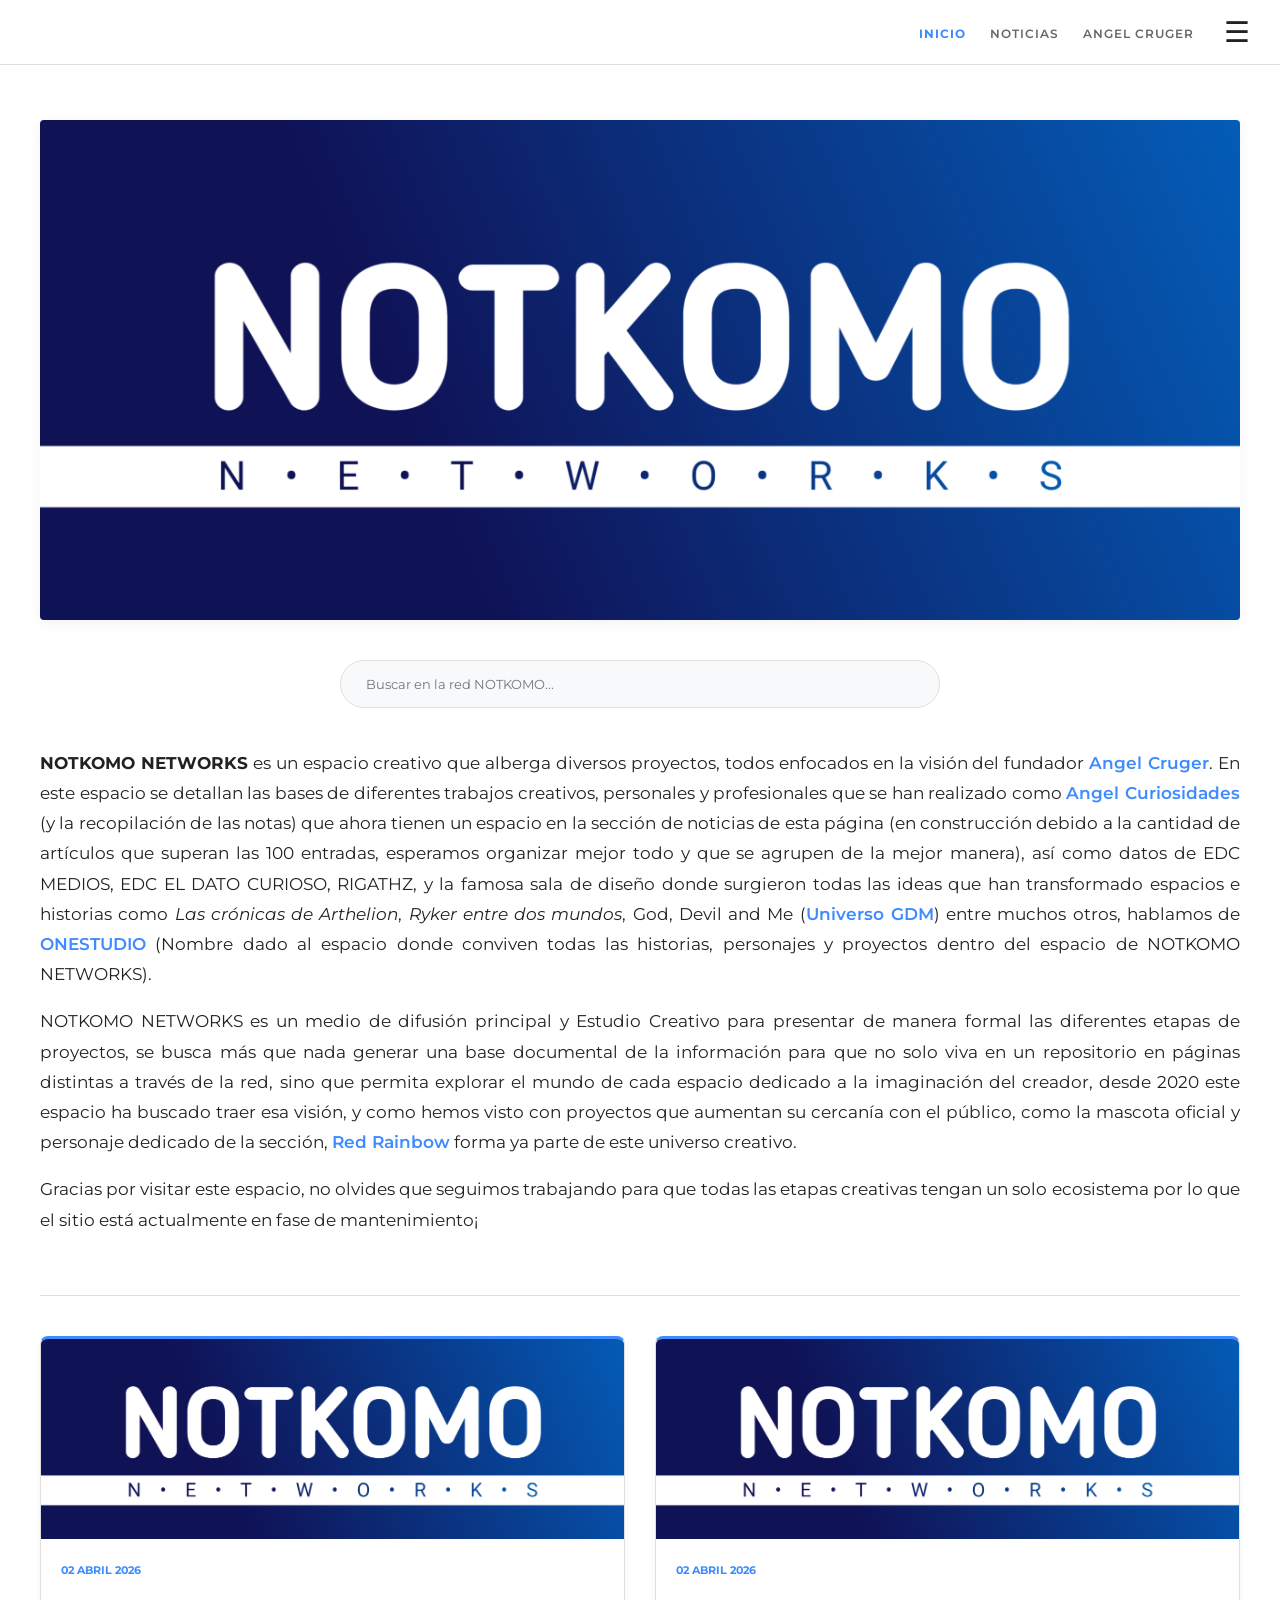
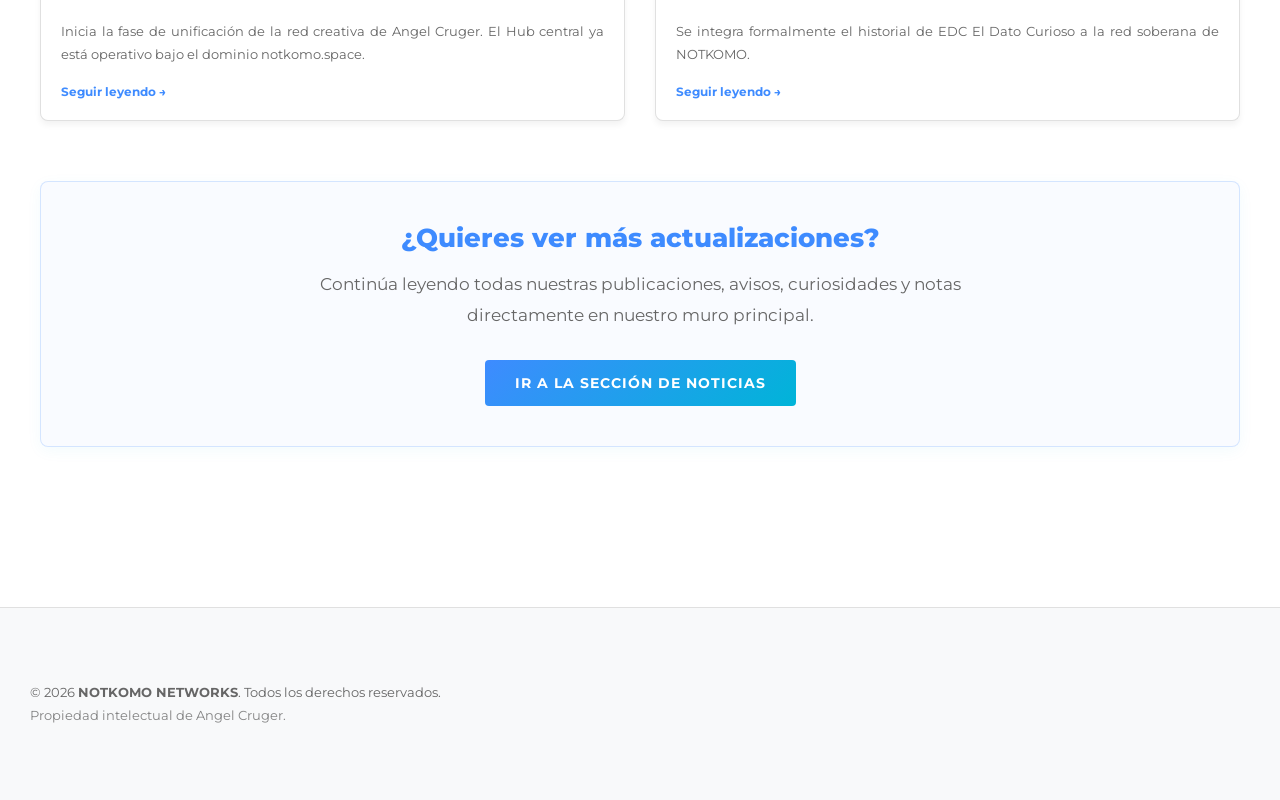
==== index.html @ 99263d66 "Update index.html" ====
<!DOCTYPE html>
<html lang="es">
<head>
    <meta charset="UTF-8">
    <meta name="viewport" content="width=device-width, initial-scale=1.0">
    <title>NOTKOMO NETWORKS | Portal Oficial</title>
    <link rel="stylesheet" href="style.css">
    <link href="https://fonts.googleapis.com/css2?family=Montserrat:wght@300;400;700;800&display=swap" rel="stylesheet">
    <style>
        .hero-hub { padding: 120px 20px 60px; max-width: 1200px; margin: 0 auto; }
        
        .main-logo { 
            width: 100%; 
            max-width: 1200px; 
            height: auto; 
            margin-bottom: 40px; 
            border-radius: 4px;
            box-shadow: 0 4px 15px rgba(0,0,0,0.05);
            object-fit: cover;
            display: block;
        }

        .search-container { margin: 0 auto 40px auto; max-width: 600px; position: relative; }
        .search-bar {
            width: 100%; padding: 15px 25px; background: var(--bg-alt);
            border: 1px solid var(--border-color); border-radius: 50px; color: var(--text-main);
            font-family: 'Montserrat', sans-serif; outline: none; transition: 0.3s;
            box-sizing: border-box;
        }
        .search-bar:focus { border-color: var(--primary-color); background: #ffffff; box-shadow: 0 0 10px rgba(62, 139, 255, 0.1); }
        
        /* Estilos del texto de introducción */
        .hub-description { color: var(--text-main); line-height: 1.8; font-size: 1.05rem; margin-bottom: 60px; text-align: justify; }
        .hub-description a { color: var(--primary-color); text-decoration: none; font-weight: 600; }
        .hub-description a:hover { text-decoration: underline; }
        
        .section-label { color: var(--primary-color); font-family: monospace; letter-spacing: 4px; text-transform: uppercase; font-size: 0.8rem; display: block; margin-bottom: 20px; text-align: center; }
        #grid-preview-home { display: grid; grid-template-columns: repeat(auto-fit, minmax(280px, 1fr)); gap: 30px; }

        /* Estilos del cuadro de Actualizaciones (Estilo NOTKOMO: Azul/Cian) */
        .cta-noticias {
            background-color: rgba(62, 139, 255, 0.03); /* Fondo muy tenue azul */
            border: 1px solid rgba(62, 139, 255, 0.2); /* Borde azul suave */
            border-radius: 8px;
            padding: 40px 30px;
            text-align: center;
            margin-top: 60px;
            box-shadow: 0 4px 15px rgba(0, 180, 216, 0.05);
        }
        .cta-noticias h3 {
            color: var(--primary-color); /* Azul NOTKOMO */
            font-size: 1.6rem;
            margin-top: 0;
            margin-bottom: 15px;
            font-weight: 800;
        }
        .cta-noticias p {
            color: var(--text-muted);
            font-size: 1.05rem;
            margin-bottom: 30px;
            text-align: center; 
            max-width: 700px;
            margin-left: auto;
            margin-right: auto;
        }
        .btn-notkomo {
            background: linear-gradient(135deg, #3E8BFF, #00B4D8); /* Degradado Azul a Cian */
            color: #FFFFFF;
            padding: 15px 30px;
            text-decoration: none;
            font-size: 0.85rem;
            font-weight: bold;
            text-transform: uppercase;
            border-radius: 4px;
            display: inline-block;
            transition: transform 0.3s, box-shadow 0.3s;
            letter-spacing: 1px;
            border: none;
        }
        .btn-notkomo:hover { 
            transform: translateY(-3px);
            box-shadow: 0 6px 15px rgba(0, 180, 216, 0.3); /* Sombra cian al pasar el mouse */
        }

    </style>
</head>
<body>

    <main class="hero-hub">
        <img src="logo_notkomo_blue.png" alt="NOTKOMO NETWORKS" class="main-logo">

        <div class="search-container">
            <form action="bitacora.html" method="GET">
                <input type="text" name="q" class="search-bar" placeholder="Buscar en la red NOTKOMO...">
            </form>
        </div>

        <div class="hub-description">
            <p>
                <strong>NOTKOMO NETWORKS</strong> es un espacio creativo que alberga diversos proyectos, todos enfocados en la visión del fundador <a href="angel-cruger.html">Angel Cruger</a>. En este espacio se detallan las bases de diferentes trabajos creativos, personales y profesionales que se han realizado como <a href="angel-curiosidades.html">Angel Curiosidades</a> (y la recopilación de las notas) que ahora tienen un espacio en la sección de noticias de esta página (en construcción debido a la cantidad de artículos que superan las 100 entradas, esperamos organizar mejor todo y que se agrupen de la mejor manera), así como datos de EDC MEDIOS, EDC EL DATO CURIOSO, RIGATHZ, y la famosa sala de diseño donde surgieron todas las ideas que han transformado espacios e historias como <em>Las crónicas de Arthelion</em>, <em>Ryker entre dos mundos</em>, God, Devil and Me (<a href="gdm.html">Universo GDM</a>) entre muchos otros, hablamos de <a href="onestudios.html">ONESTUDIO</a> (Nombre dado al espacio donde conviven todas las historias, personajes y proyectos dentro del espacio de NOTKOMO NETWORKS).
            </p>
            <p>
                NOTKOMO NETWORKS es un medio de difusión principal y Estudio Creativo para presentar de manera formal las diferentes etapas de proyectos, se busca más que nada generar una base documental de la información para que no solo viva en un repositorio en páginas distintas a través de la red, sino que permita explorar el mundo de cada espacio dedicado a la imaginación del creador, desde 2020 este espacio ha buscado traer esa visión, y como hemos visto con proyectos que aumentan su cercanía con el público, como la mascota oficial y personaje dedicado de la sección, <a href="red-rainbow.html">Red Rainbow</a> forma ya parte de este universo creativo.
            </p>
            <p>
                Gracias por visitar este espacio, no olvides que seguimos trabajando para que todas las etapas creativas tengan un solo ecosistema por lo que el sitio está actualmente en fase de mantenimiento¡
            </p>
        </div>

        <hr style="border: 0; border-top: 1px solid var(--border-color); margin: 40px 0;">

        <div id="grid-preview-home"></div>

        <div class="cta-noticias">
            <h3>¿Quieres ver más actualizaciones?</h3>
            <p>Continúa leyendo todas nuestras publicaciones, avisos, curiosidades y notas directamente en nuestro muro principal.</p>
            <a href="bitacora.html" class="btn-notkomo">IR A LA SECCIÓN DE NOTICIAS</a>
        </div>

    </main>

    <footer style="padding: 60px 30px; text-align: center; border-top: 1px solid var(--border-color); margin-top: 100px; background: var(--bg-alt);">
        <p style="font-size: 0.8rem; color: var(--text-muted);">
            © 2026 <strong>NOTKOMO NETWORKS</strong>. Todos los derechos reservados. <br>
            <span style="opacity: 0.8;">Propiedad intelectual de Angel Cruger.</span>
        </p>
    </footer>

    <script src="menu.js"></script>
    <script src="noticias.js"></script>
    <script>
        document.addEventListener("DOMContentLoaded", () => {
            if (typeof inyectarNoticias === "function") {
                inyectarNoticias('grid-preview-home', 3);
            }
        });
    </script>
</body>
</html>
---- style.css ----
:root {
    --primary-color: #3E8BFF; /* Azul NOTKOMO */
    --bg-main: #FFFFFF; /* Fondo principal blanco */
    --bg-alt: #F8F9FA; /* Gris muy claro estilo Wiki */
    --border-color: #E0E0E0; /* Bordes grises suaves */
    --text-main: #222222; /* Texto oscuro para leer fácil */
    --text-muted: #666666; /* Texto secundario gris oscuro */
}

body {
    background: var(--bg-main);
    color: var(--text-main);
    font-family: 'Montserrat', sans-serif;
    margin: 0; padding: 0; min-height: 100vh; overflow-x: hidden;
}

/* 1. JUSTIFICACIÓN GLOBAL DE TEXTOS */
p {
    text-align: justify;
    line-height: 1.8;
}

/* Efecto Cristal Claro para la barra superior */
header {
    padding: 15px 30px; display: flex; justify-content: flex-end; align-items: center;
    border-bottom: 1px solid var(--border-color); backdrop-filter: blur(10px); 
    -webkit-backdrop-filter: blur(10px); position: fixed; width: 100%; top: 0; 
    z-index: 100; box-sizing: border-box; background: rgba(255, 255, 255, 0.9);
}

.nav-links a {
    color: var(--text-muted); text-decoration: none; font-size: 0.75rem;
    text-transform: uppercase; letter-spacing: 1px; margin-left: 20px; 
    transition: color 0.3s; font-weight: 600;
}
.nav-links a:hover { color: var(--primary-color); }

.menu-btn {
    background: none; border: none; color: var(--text-main); font-size: 1.8rem;
    cursor: pointer; margin-left: 30px; transition: color 0.3s; display: flex; 
    align-items: center; padding: 0;
}
.menu-btn:hover { color: var(--primary-color); }

/* Menú Lateral Claro */
.sidebar-overlay {
    position: fixed; top: 0; left: 0; width: 100%; height: 100%;
    background: rgba(0, 0, 0, 0.4); backdrop-filter: blur(3px);
    z-index: 998; opacity: 0; visibility: hidden; transition: all 0.3s ease;
}
.sidebar-overlay.active { opacity: 1; visibility: visible; }

.sidebar {
    position: fixed; top: 0; right: -350px; width: 300px; height: 100vh;
    background: #FFFFFF; border-left: 1px solid var(--border-color);
    box-shadow: -5px 0 15px rgba(0,0,0,0.05); z-index: 999; transition: right 0.4s ease; 
    padding: 80px 30px; box-sizing: border-box; overflow-y: auto;
}
.sidebar.active { right: 0; }
.sidebar .close-btn {
    position: absolute; top: 20px; right: 25px; background: none; border: none;
    color: var(--text-muted); font-size: 2.5rem; cursor: pointer; transition: color 0.3s; line-height: 1;
}
.sidebar .close-btn:hover { color: var(--primary-color); }
.sidebar-title { color: var(--text-muted); font-size: 0.85rem; letter-spacing: 2px; margin-bottom: 20px; font-weight: bold; }
.sidebar a { 
    display: block; color: var(--text-main); text-decoration: none; padding: 10px 0; 
    border-bottom: 1px solid var(--bg-alt); font-size: 0.85rem; 
    letter-spacing: 1px; text-transform: uppercase; transition: 0.3s; font-weight: 600;
}
.sidebar a:hover { color: var(--primary-color); padding-left: 10px; border-bottom-color: var(--primary-color); }


/* 2. REGLAS RESTAURADAS PARA LAS TARJETAS GIGANTES */
#grid-preview-home, #grid-notas-recientes {
    display: grid;
    grid-template-columns: repeat(auto-fit, minmax(280px, 1fr)); /* Esto las hace responsivas para móvil y PC */
    gap: 30px;
}

.news-card-home {
    background: #FFFFFF;
    border: 1px solid var(--border-color);
    border-top: 3px solid var(--primary-color);
    border-radius: 8px;
    overflow: hidden;
    display: flex;
    flex-direction: column;
    box-shadow: 0 4px 6px rgba(0,0,0,0.05);
    transition: transform 0.3s, box-shadow 0.3s;
}

.news-card-home:hover {
    transform: translateY(-5px);
    box-shadow: 0 8px 15px rgba(0,0,0,0.1);
}

.card-img-home {
    width: 100%;
    height: 200px; /* Límite estricto de altura */
    object-fit: cover; /* Recorta la imagen sin deformarla para que quepa en la caja */
}

/* Tarjetas horizontales (Bitácora) */
.news-card {
    display: flex; background: #FFFFFF; border: 1px solid var(--border-color);
    border-left: 4px solid var(--primary-color); margin-bottom: 40px; border-radius: 8px;
    box-shadow: 0 4px 6px rgba(0,0,0,0.05); transition: transform 0.3s, box-shadow 0.3s; 
    overflow: hidden; min-height: 200px;
}
.news-card:hover { transform: translateY(-5px); box-shadow: 0 8px 15px rgba(0,0,0,0.1); }
.news-image { flex: 0 0 33%; background: var(--bg-alt); }
.news-image img { width: 100%; height: 100%; object-fit: cover; }

.btn {
    padding: 10px 20px; color: #FFFFFF; background: var(--primary-color); border: 1px solid var(--primary-color);
    text-decoration: none; font-size: 0.7rem; font-weight: bold; text-transform: uppercase;
    transition: all 0.3s ease; display: inline-block; border-radius: 4px;
}
.btn:hover { background: #2b6bc9; border-color: #2b6bc9; }

/* Estilos Wiki (Wikipedia / Blogger Clásico) */
.wiki-container {
    max-width: 1200px; margin: 50px auto; padding: 30px;
    background: #FFFFFF; border-radius: 8px; border: 1px solid var(--border-color);
    box-shadow: 0 2px 10px rgba(0,0,0,0.02);
}
.wiki-toc {
    background: var(--bg-alt); border: 1px solid #a2a9b1; display: inline-block;
    padding: 20px 30px; margin: 20px 0; border-radius: 2px;
}
.wiki-toc h2 { font-size: 1.1rem; color: var(--text-main); margin-top: 0; text-align: center; font-weight: bold; }
.wiki-toc ul { list-style-type: none; padding-left: 0; margin: 0; }
.wiki-toc li { margin-bottom: 8px; font-size: 0.95rem; }
.wiki-toc a { text-decoration: none; color: #0645ad; transition: 0.3s; font-weight: 500; }
.wiki-toc a:hover { text-decoration: underline; }
.wiki-section-title { 
    border-bottom: 1px solid #ccc; padding-bottom: 5px; margin-top: 40px; 
    clear: both; font-size: 1.5rem; color: var(--text-main); font-family: 'Georgia', serif;
}
.content-body { line-height: 1.8; color: var(--text-main); font-size: 1.05rem; }
.content-body a { color: #0645ad; text-decoration: none; }
.content-body a:hover { text-decoration: underline; }

/* Responsividad general para móviles */
@media (max-width: 768px) {
    .news-card { flex-direction: column; }
    .news-image { flex: auto; height: 200px; }
    .wiki-container { padding: 15px; margin-top: 20px; }
}
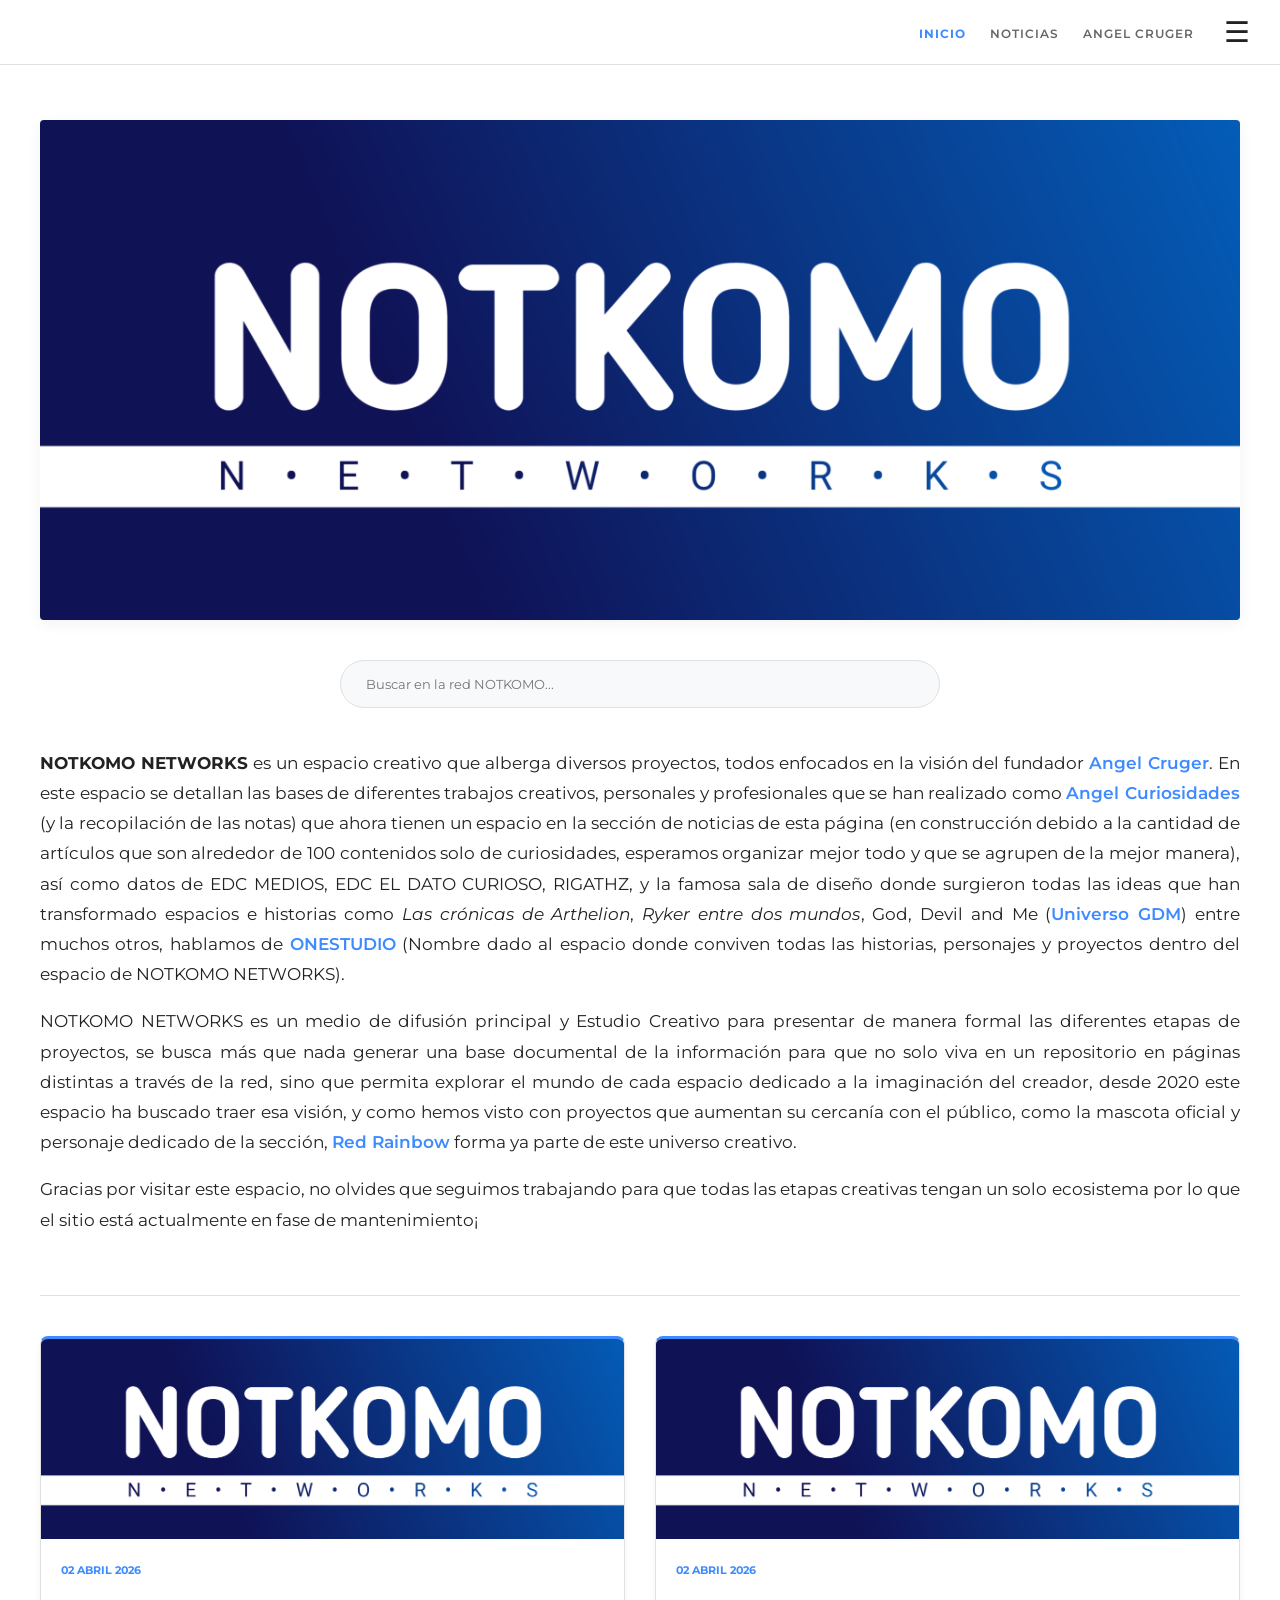
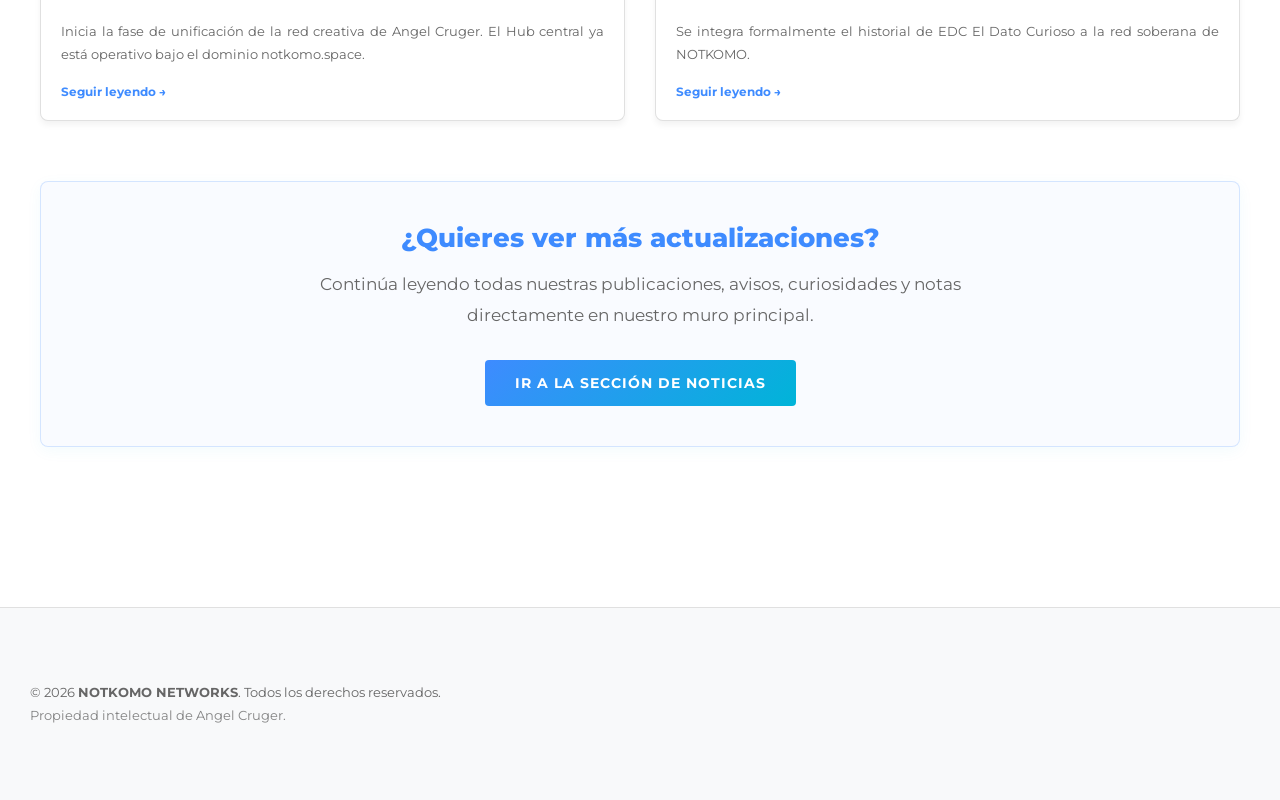
==== commit 92fffd9a: "Update index.html" ====
--- a/index.html
+++ b/index.html
@@ -97,7 +97,7 @@
 
         <div class="hub-description">
             <p>
-                <strong>NOTKOMO NETWORKS</strong> es un espacio creativo que alberga diversos proyectos, todos enfocados en la visión del fundador <a href="angel-cruger.html">Angel Cruger</a>. En este espacio se detallan las bases de diferentes trabajos creativos, personales y profesionales que se han realizado como <a href="angel-curiosidades.html">Angel Curiosidades</a> (y la recopilación de las notas) que ahora tienen un espacio en la sección de noticias de esta página (en construcción debido a la cantidad de artículos que superan las 100 entradas, esperamos organizar mejor todo y que se agrupen de la mejor manera), así como datos de EDC MEDIOS, EDC EL DATO CURIOSO, RIGATHZ, y la famosa sala de diseño donde surgieron todas las ideas que han transformado espacios e historias como <em>Las crónicas de Arthelion</em>, <em>Ryker entre dos mundos</em>, God, Devil and Me (<a href="gdm.html">Universo GDM</a>) entre muchos otros, hablamos de <a href="onestudios.html">ONESTUDIO</a> (Nombre dado al espacio donde conviven todas las historias, personajes y proyectos dentro del espacio de NOTKOMO NETWORKS).
+                <strong>NOTKOMO NETWORKS</strong> es un espacio creativo que alberga diversos proyectos, todos enfocados en la visión del fundador <a href="angel-cruger.html">Angel Cruger</a>. En este espacio se detallan las bases de diferentes trabajos creativos, personales y profesionales que se han realizado como <a href="angel-curiosidades.html">Angel Curiosidades</a> (y la recopilación de las notas) que ahora tienen un espacio en la sección de noticias de esta página (en construcción debido a la cantidad de artículos que son alrededor de 100 contenidos solo de curiosidades, esperamos organizar mejor todo y que se agrupen de la mejor manera), así como datos de EDC MEDIOS, EDC EL DATO CURIOSO, RIGATHZ, y la famosa sala de diseño donde surgieron todas las ideas que han transformado espacios e historias como <em>Las crónicas de Arthelion</em>, <em>Ryker entre dos mundos</em>, God, Devil and Me (<a href="gdm.html">Universo GDM</a>) entre muchos otros, hablamos de <a href="onestudios.html">ONESTUDIO</a> (Nombre dado al espacio donde conviven todas las historias, personajes y proyectos dentro del espacio de NOTKOMO NETWORKS).
             </p>
             <p>
                 NOTKOMO NETWORKS es un medio de difusión principal y Estudio Creativo para presentar de manera formal las diferentes etapas de proyectos, se busca más que nada generar una base documental de la información para que no solo viva en un repositorio en páginas distintas a través de la red, sino que permita explorar el mundo de cada espacio dedicado a la imaginación del creador, desde 2020 este espacio ha buscado traer esa visión, y como hemos visto con proyectos que aumentan su cercanía con el público, como la mascota oficial y personaje dedicado de la sección, <a href="red-rainbow.html">Red Rainbow</a> forma ya parte de este universo creativo.
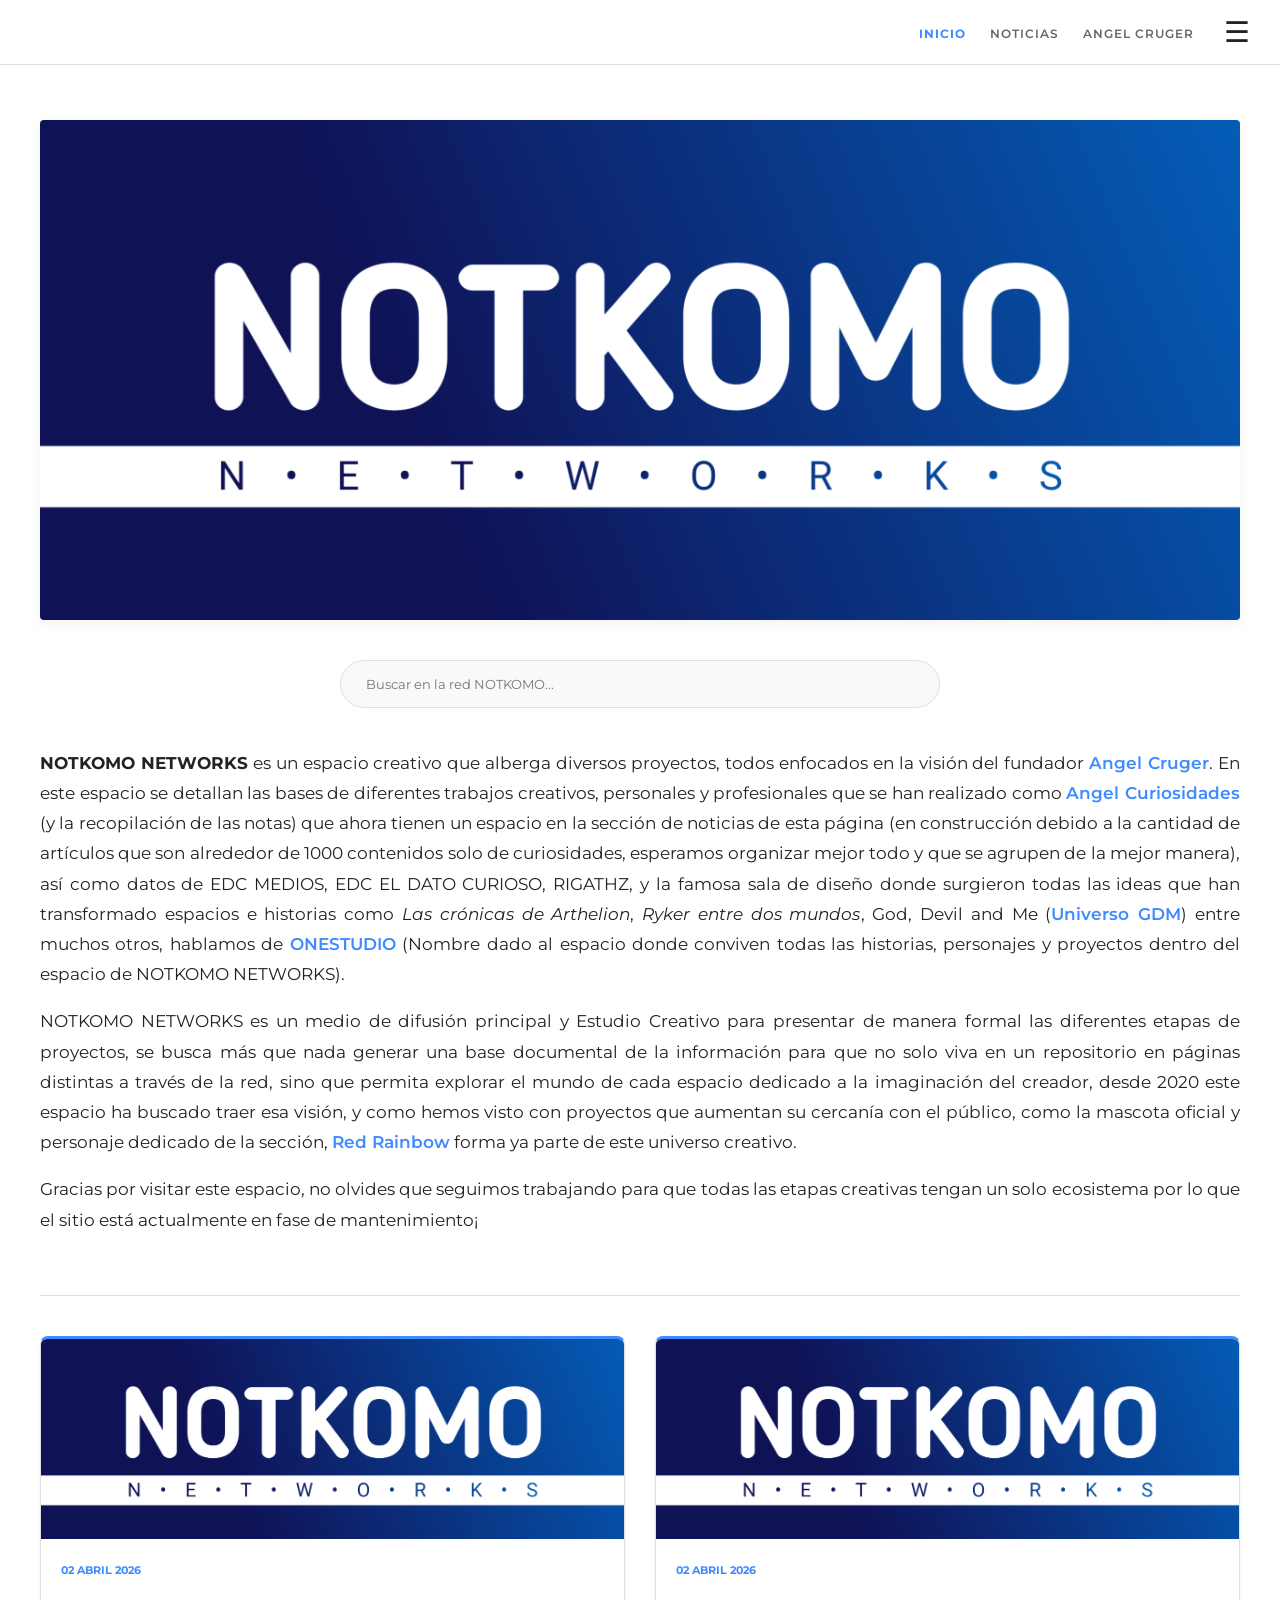
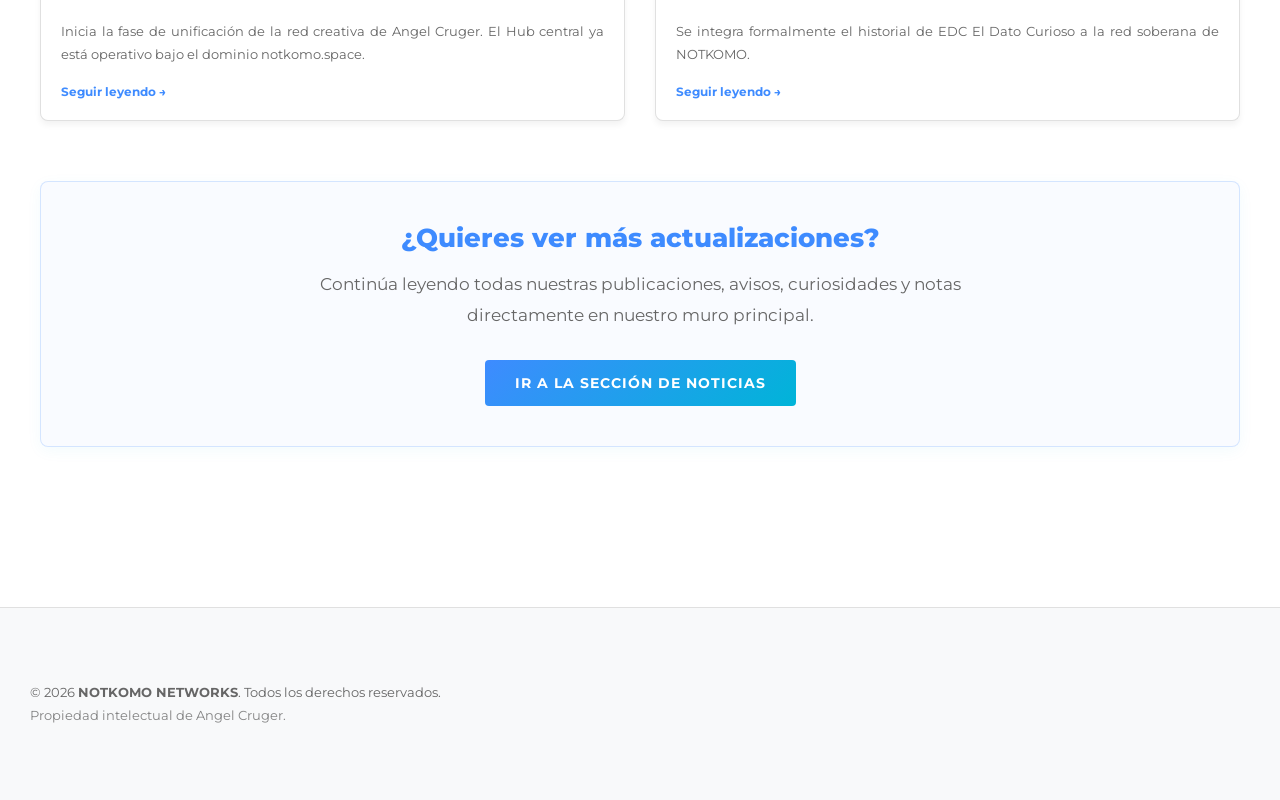
==== commit 9e1c817c: "Update index.html" ====
--- a/index.html
+++ b/index.html
@@ -97,7 +97,7 @@
 
         <div class="hub-description">
             <p>
-                <strong>NOTKOMO NETWORKS</strong> es un espacio creativo que alberga diversos proyectos, todos enfocados en la visión del fundador <a href="angel-cruger.html">Angel Cruger</a>. En este espacio se detallan las bases de diferentes trabajos creativos, personales y profesionales que se han realizado como <a href="angel-curiosidades.html">Angel Curiosidades</a> (y la recopilación de las notas) que ahora tienen un espacio en la sección de noticias de esta página (en construcción debido a la cantidad de artículos que son alrededor de 100 contenidos solo de curiosidades, esperamos organizar mejor todo y que se agrupen de la mejor manera), así como datos de EDC MEDIOS, EDC EL DATO CURIOSO, RIGATHZ, y la famosa sala de diseño donde surgieron todas las ideas que han transformado espacios e historias como <em>Las crónicas de Arthelion</em>, <em>Ryker entre dos mundos</em>, God, Devil and Me (<a href="gdm.html">Universo GDM</a>) entre muchos otros, hablamos de <a href="onestudios.html">ONESTUDIO</a> (Nombre dado al espacio donde conviven todas las historias, personajes y proyectos dentro del espacio de NOTKOMO NETWORKS).
+                <strong>NOTKOMO NETWORKS</strong> es un espacio creativo que alberga diversos proyectos, todos enfocados en la visión del fundador <a href="angel-cruger.html">Angel Cruger</a>. En este espacio se detallan las bases de diferentes trabajos creativos, personales y profesionales que se han realizado como <a href="angel-curiosidades.html">Angel Curiosidades</a> (y la recopilación de las notas) que ahora tienen un espacio en la sección de noticias de esta página (en construcción debido a la cantidad de artículos que son alrededor de 1000 contenidos solo de curiosidades, esperamos organizar mejor todo y que se agrupen de la mejor manera), así como datos de EDC MEDIOS, EDC EL DATO CURIOSO, RIGATHZ, y la famosa sala de diseño donde surgieron todas las ideas que han transformado espacios e historias como <em>Las crónicas de Arthelion</em>, <em>Ryker entre dos mundos</em>, God, Devil and Me (<a href="gdm.html">Universo GDM</a>) entre muchos otros, hablamos de <a href="onestudios.html">ONESTUDIO</a> (Nombre dado al espacio donde conviven todas las historias, personajes y proyectos dentro del espacio de NOTKOMO NETWORKS).
             </p>
             <p>
                 NOTKOMO NETWORKS es un medio de difusión principal y Estudio Creativo para presentar de manera formal las diferentes etapas de proyectos, se busca más que nada generar una base documental de la información para que no solo viva en un repositorio en páginas distintas a través de la red, sino que permita explorar el mundo de cada espacio dedicado a la imaginación del creador, desde 2020 este espacio ha buscado traer esa visión, y como hemos visto con proyectos que aumentan su cercanía con el público, como la mascota oficial y personaje dedicado de la sección, <a href="red-rainbow.html">Red Rainbow</a> forma ya parte de este universo creativo.
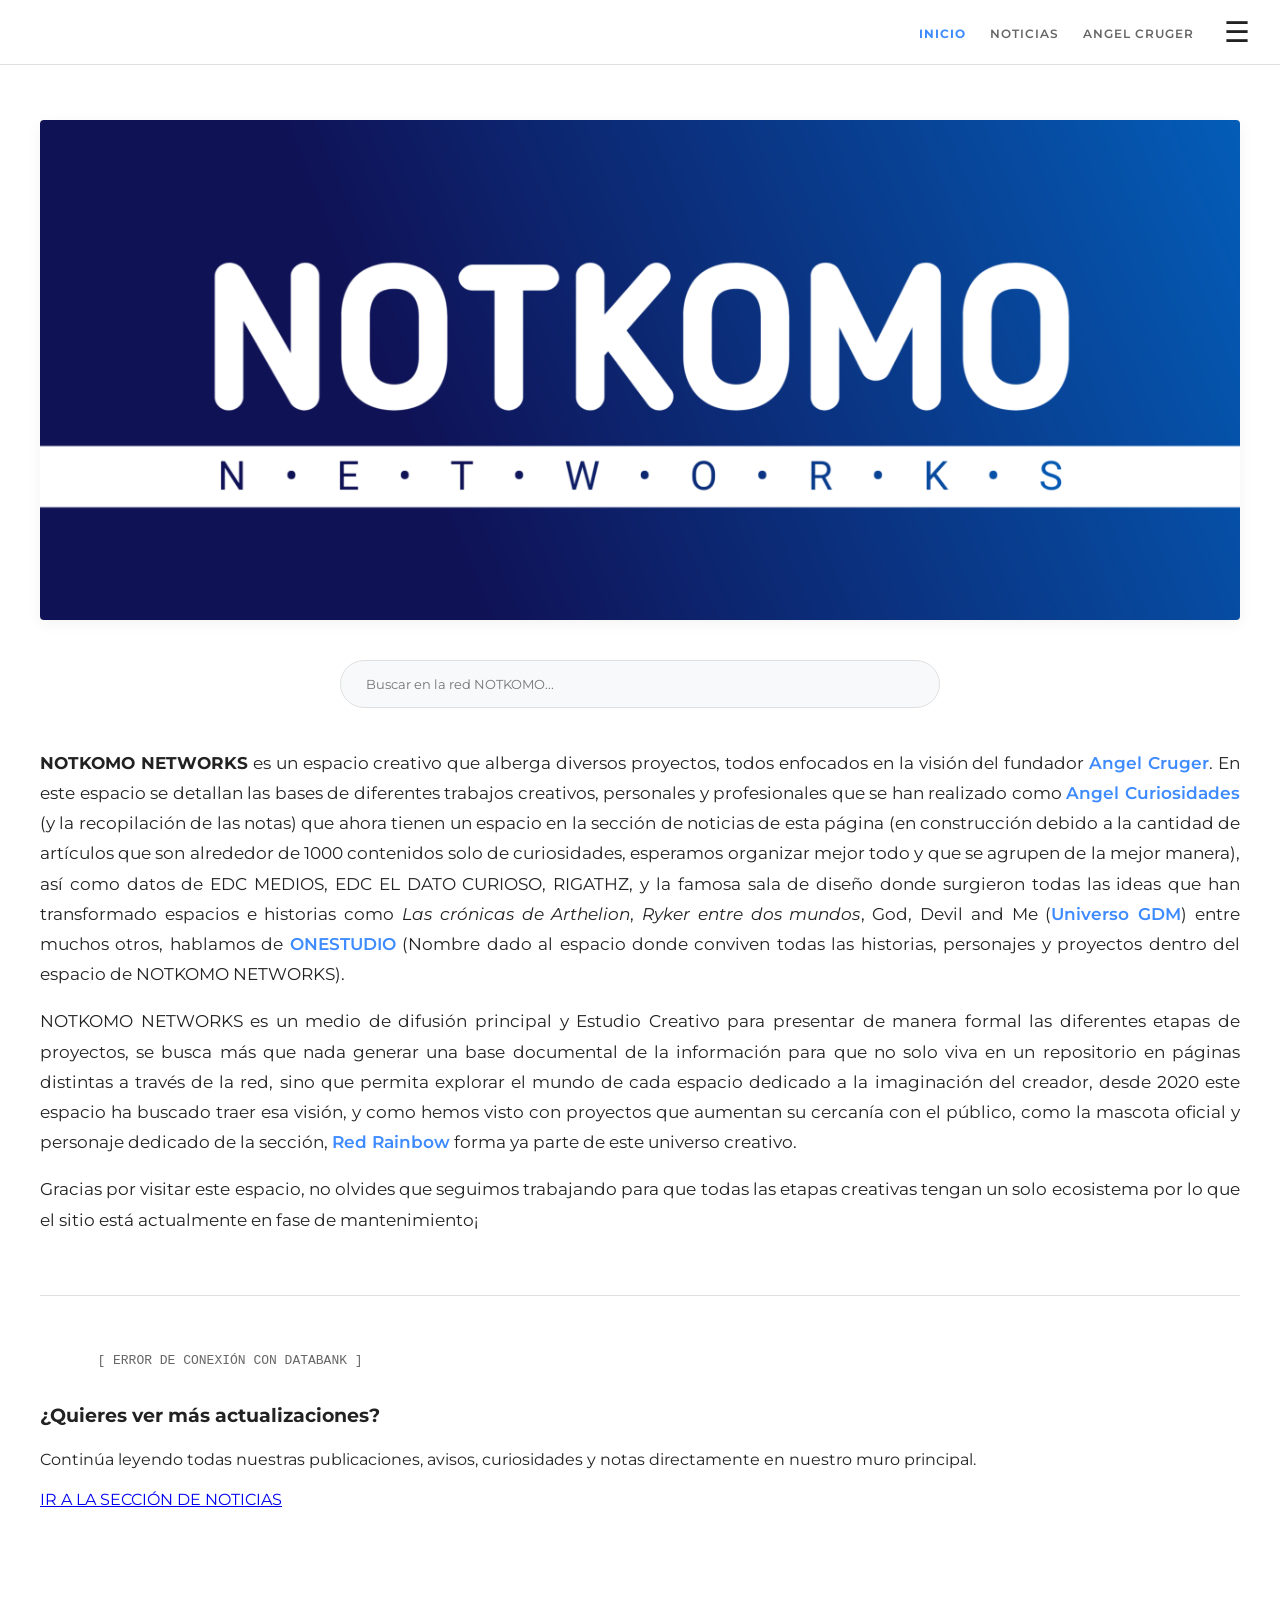
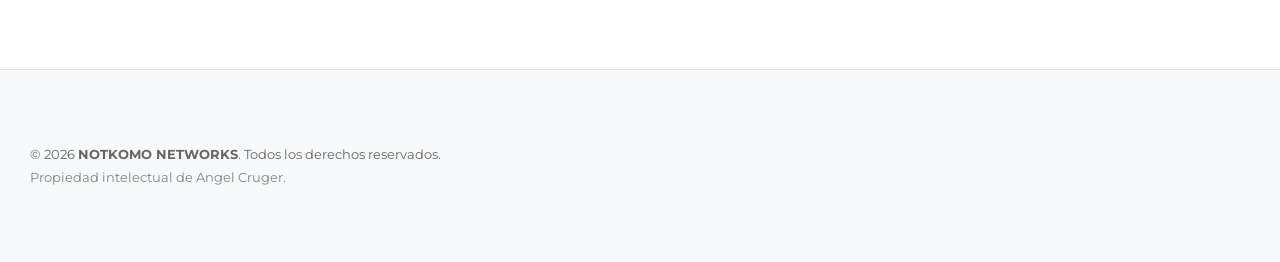
==== commit d965f7d4: "Update index.html" ====
--- a/index.html
+++ b/index.html
@@ -29,57 +29,22 @@
         }
         .search-bar:focus { border-color: var(--primary-color); background: #ffffff; box-shadow: 0 0 10px rgba(62, 139, 255, 0.1); }
         
-        /* Estilos del texto de introducción */
         .hub-description { color: var(--text-main); line-height: 1.8; font-size: 1.05rem; margin-bottom: 60px; text-align: justify; }
         .hub-description a { color: var(--primary-color); text-decoration: none; font-weight: 600; }
         .hub-description a:hover { text-decoration: underline; }
         
         .section-label { color: var(--primary-color); font-family: monospace; letter-spacing: 4px; text-transform: uppercase; font-size: 0.8rem; display: block; margin-bottom: 20px; text-align: center; }
-        #grid-preview-home { display: grid; grid-template-columns: repeat(auto-fit, minmax(280px, 1fr)); gap: 30px; }
 
-        /* Estilos del cuadro de Actualizaciones (Estilo NOTKOMO: Azul/Cian) */
-        .cta-noticias {
-            background-color: rgba(62, 139, 255, 0.03); /* Fondo muy tenue azul */
-            border: 1px solid rgba(62, 139, 255, 0.2); /* Borde azul suave */
-            border-radius: 8px;
-            padding: 40px 30px;
-            text-align: center;
-            margin-top: 60px;
-            box-shadow: 0 4px 15px rgba(0, 180, 216, 0.05);
+        #grid-preview-home {
+            display: grid;
+            grid-template-columns: repeat(3, 1fr);
+            gap: 30px;
         }
-        .cta-noticias h3 {
-            color: var(--primary-color); /* Azul NOTKOMO */
-            font-size: 1.6rem;
-            margin-top: 0;
-            margin-bottom: 15px;
-            font-weight: 800;
+        @media (max-width: 900px) {
+            #grid-preview-home { grid-template-columns: repeat(2, 1fr); }
         }
-        .cta-noticias p {
-            color: var(--text-muted);
-            font-size: 1.05rem;
-            margin-bottom: 30px;
-            text-align: center; 
-            max-width: 700px;
-            margin-left: auto;
-            margin-right: auto;
-        }
-        .btn-notkomo {
-            background: linear-gradient(135deg, #3E8BFF, #00B4D8); /* Degradado Azul a Cian */
-            color: #FFFFFF;
-            padding: 15px 30px;
-            text-decoration: none;
-            font-size: 0.85rem;
-            font-weight: bold;
-            text-transform: uppercase;
-            border-radius: 4px;
-            display: inline-block;
-            transition: transform 0.3s, box-shadow 0.3s;
-            letter-spacing: 1px;
-            border: none;
-        }
-        .btn-notkomo:hover { 
-            transform: translateY(-3px);
-            box-shadow: 0 6px 15px rgba(0, 180, 216, 0.3); /* Sombra cian al pasar el mouse */
+        @media (max-width: 768px) { 
+            #grid-preview-home { grid-template-columns: 1fr; }
         }
 
     </style>
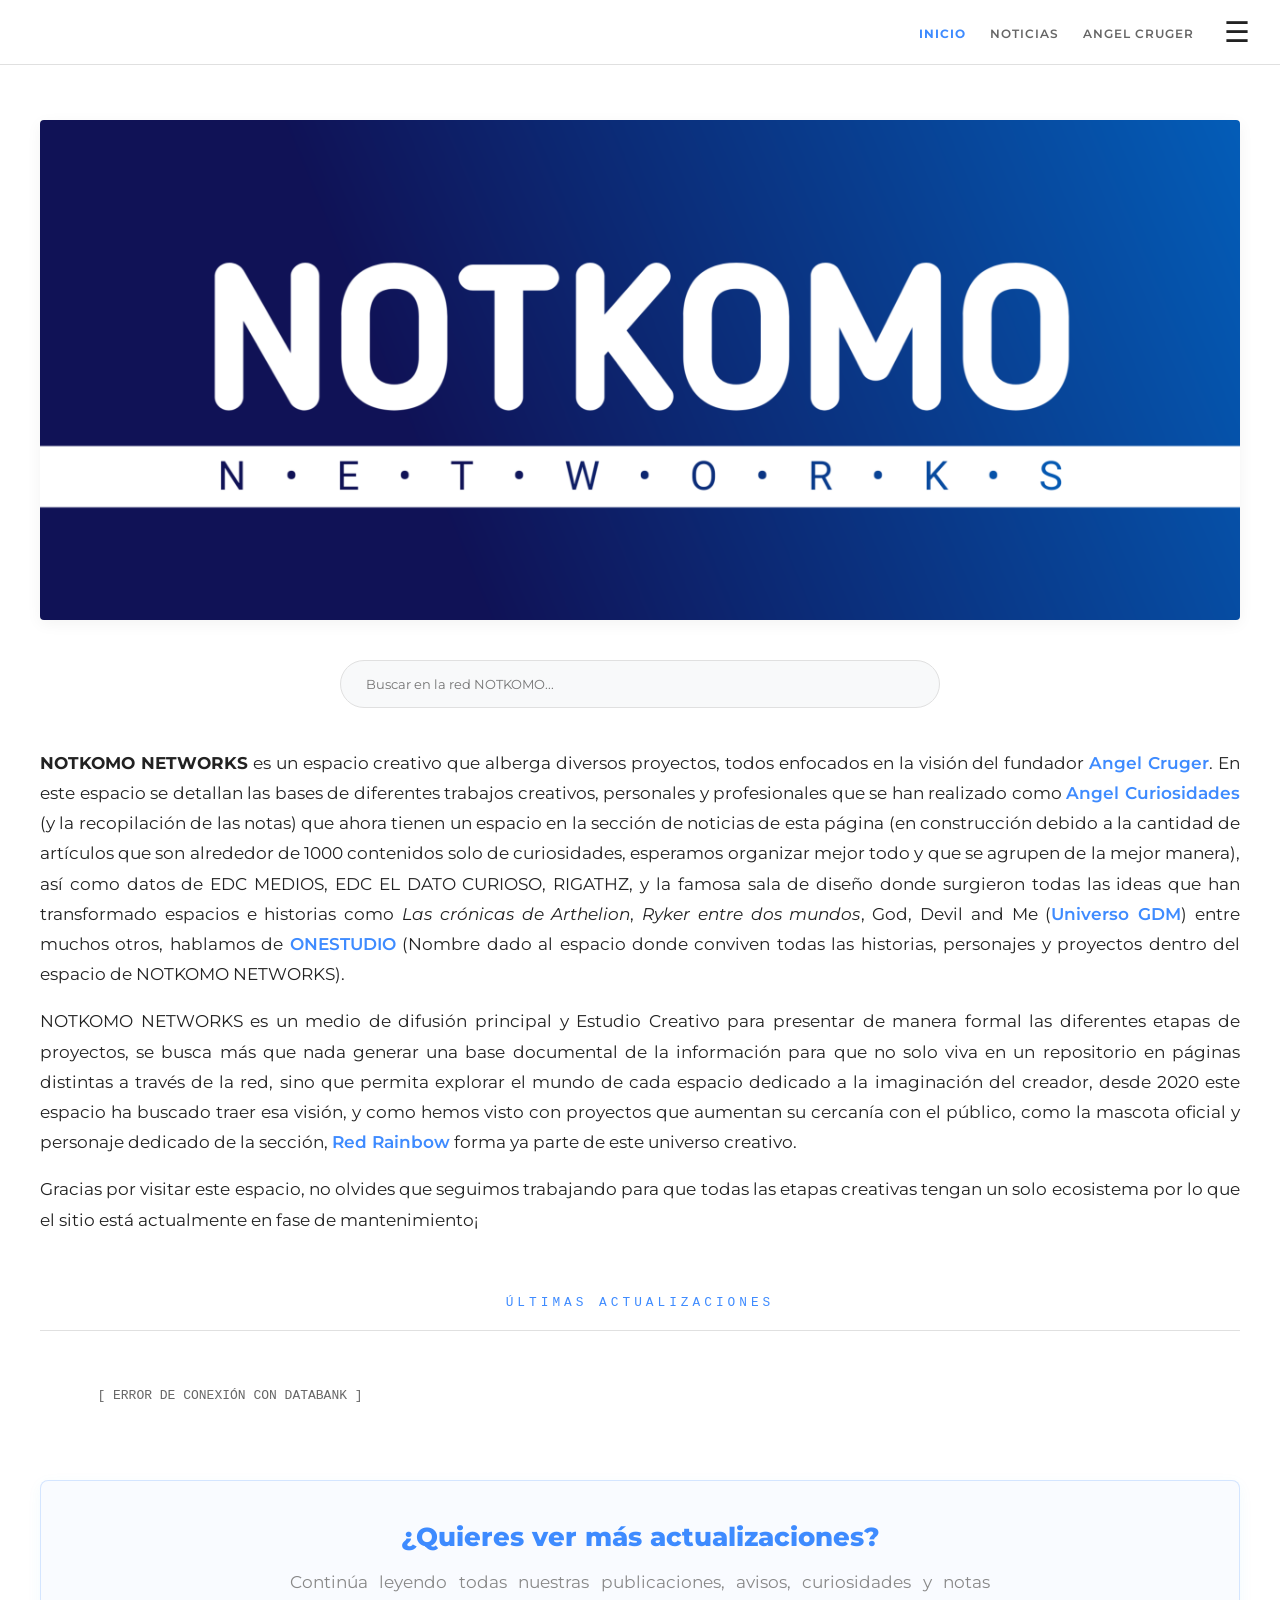
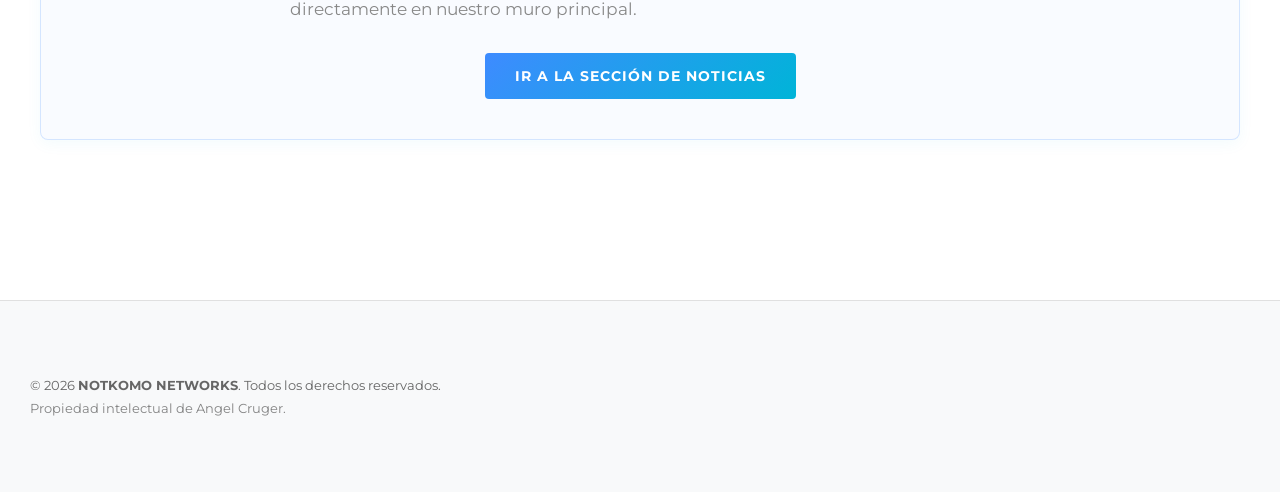
==== commit 40d11d4e: "Update index.html" ====
--- a/index.html
+++ b/index.html
@@ -35,16 +35,65 @@
         
         .section-label { color: var(--primary-color); font-family: monospace; letter-spacing: 4px; text-transform: uppercase; font-size: 0.8rem; display: block; margin-bottom: 20px; text-align: center; }
 
+        /* === GRID DE NOTAS (3 Columnas) === */
         #grid-preview-home {
             display: grid;
             grid-template-columns: repeat(3, 1fr);
             gap: 30px;
         }
+
+        /* === CAJA DE LLAMADO A LA ACCIÓN (CTA NOTICIAS) === */
+        .cta-noticias {
+            background-color: rgba(62, 139, 255, 0.03); 
+            border: 1px solid rgba(62, 139, 255, 0.2); 
+            border-radius: 8px;
+            padding: 40px 30px;
+            text-align: center;
+            margin-top: 60px;
+            box-shadow: 0 4px 15px rgba(0, 180, 216, 0.05);
+        }
+        .cta-noticias h3 {
+            color: #3E8BFF; 
+            font-size: 1.6rem;
+            margin-top: 0;
+            margin-bottom: 15px;
+            font-weight: 800;
+        }
+        .cta-noticias p {
+            color: #888;
+            font-size: 1.05rem;
+            margin-bottom: 30px;
+            max-width: 700px;
+            margin-left: auto;
+            margin-right: auto;
+            line-height: 1.6;
+        }
+        .btn-notkomo {
+            background: linear-gradient(135deg, #3E8BFF, #00B4D8); 
+            color: #FFFFFF;
+            padding: 15px 30px;
+            text-decoration: none;
+            font-size: 0.85rem;
+            font-weight: bold;
+            text-transform: uppercase;
+            border-radius: 4px;
+            display: inline-block;
+            transition: transform 0.3s, box-shadow 0.3s;
+            letter-spacing: 1px;
+            border: none;
+        }
+        .btn-notkomo:hover { 
+            transform: translateY(-3px);
+            box-shadow: 0 6px 15px rgba(0, 180, 216, 0.3); 
+        }
+
+        /* Responsividad */
         @media (max-width: 900px) {
             #grid-preview-home { grid-template-columns: repeat(2, 1fr); }
         }
         @media (max-width: 768px) { 
             #grid-preview-home { grid-template-columns: 1fr; }
+            .cta-noticias { padding: 30px 20px; }
         }
 
     </style>
@@ -72,7 +121,8 @@
             </p>
         </div>
 
-        <hr style="border: 0; border-top: 1px solid var(--border-color); margin: 40px 0;">
+        <span class="section-label">Últimas actualizaciones</span>
+        <hr style="border: 0; border-top: 1px solid var(--border-color); margin-bottom: 40px;">
 
         <div id="grid-preview-home"></div>
 
@@ -95,6 +145,7 @@
     <script src="noticias.js"></script>
     <script>
         document.addEventListener("DOMContentLoaded", () => {
+            // Inyectamos las 3 notas para que aparezcan arriba del botón
             if (typeof inyectarNoticias === "function") {
                 inyectarNoticias('grid-preview-home', 3);
             }
